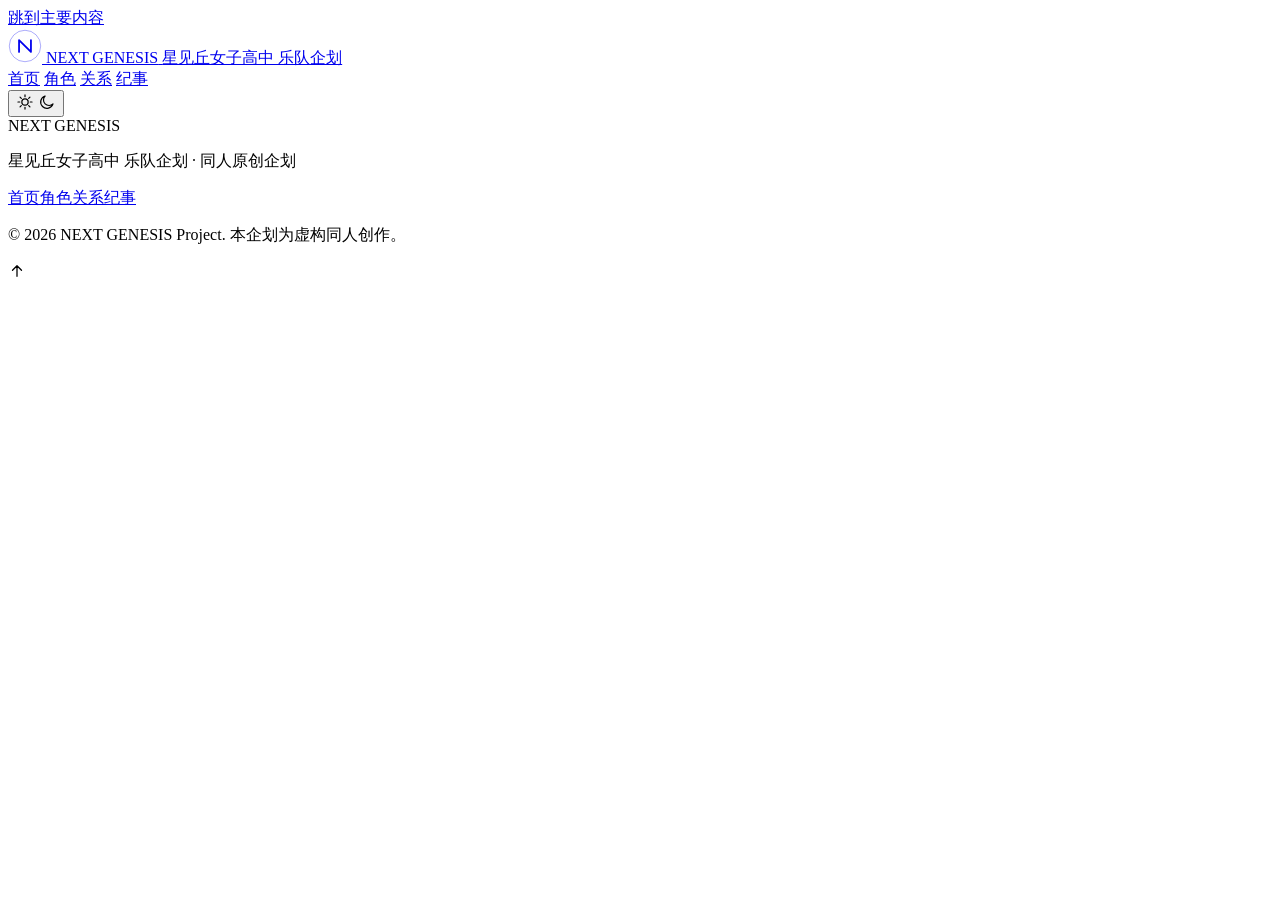
==== index.html @ 003475b8 "Add files via upload" ====
<!DOCTYPE html>
<html lang="zh-CN" data-theme="light">
<head>
<meta charset="UTF-8">
<meta name="viewport" content="width=device-width, initial-scale=1, viewport-fit=cover">
<title>NEXT GENESIS │ 星见丘女子高中 乐队企划</title>
<meta name="description" content="NEXT GENESIS —— 星见丘女子高中的八支乐队、二十四位少女与她们的纪事。">
<meta name="theme-color" content="#F7F7F5">
<link rel="icon" href="data:image/svg+xml,<svg xmlns='http://www.w3.org/2000/svg' viewBox='0 0 100 100'><rect width='100' height='100' rx='22' fill='%2317191C'/><text x='50' y='68' font-size='58' text-anchor='middle' fill='%23F7F7F5' font-family='serif'>N</text></svg>">
<link rel="stylesheet" href="/projectRE/assets/css/style.css">
</head>
<body>
<a class="skip-link" href="#main">跳到主要内容</a>

<div class="grain" aria-hidden="true"></div>

<header class="site-header" id="siteHeader">
  <div class="wrap header-inner">
    <a class="brand" href="#/">
      <span class="brand-mark" aria-hidden="true">
        <svg viewBox="0 0 40 40" width="34" height="34" role="presentation">
          <circle cx="20" cy="20" r="18.5" fill="none" stroke="currentColor" stroke-width="1.1" opacity=".35"/>
          <path d="M13 27V13l14 14V13" fill="none" stroke="currentColor" stroke-width="2.1" stroke-linecap="round" stroke-linejoin="round"/>
        </svg>
      </span>
      <span class="brand-text">
        <span class="brand-name">NEXT GENESIS</span>
        <span class="brand-sub">星见丘女子高中 乐队企划</span>
      </span>
    </a>

    <nav class="site-nav" aria-label="主导航">
      <a href="#/" data-nav="home">首页</a>
      <a href="#/members" data-nav="members">角色</a>
      <a href="#/relations" data-nav="relations">关系</a>
      <a href="#/chronicle" data-nav="chronicle">纪事</a>
    </nav>

    <button class="theme-toggle" id="themeToggle" type="button" aria-label="切换深色模式" title="切换深色模式">
      <svg class="icon-sun" viewBox="0 0 24 24" width="18" height="18" aria-hidden="true"><circle cx="12" cy="12" r="4.2" fill="none" stroke="currentColor" stroke-width="1.6"/><g stroke="currentColor" stroke-width="1.6" stroke-linecap="round"><path d="M12 2.6v2.4M12 19v2.4M2.6 12H5M19 12h2.4M5.4 5.4l1.7 1.7M16.9 16.9l1.7 1.7M18.6 5.4l-1.7 1.7M7.1 16.9l-1.7 1.7"/></g></svg>
      <svg class="icon-moon" viewBox="0 0 24 24" width="18" height="18" aria-hidden="true"><path d="M20 14.5A8.4 8.4 0 1 1 9.5 4a6.9 6.9 0 0 0 10.5 10.5z" fill="none" stroke="currentColor" stroke-width="1.6" stroke-linejoin="round"/></svg>
    </button>
  </div>
</header>

<main id="main" class="site-main"></main>

<footer class="site-footer">
  <div class="wrap footer-inner">
    <div class="footer-brand">
      <span class="footer-mark">NEXT GENESIS</span>
      <p class="footer-note">星见丘女子高中 乐队企划 · 同人原创企划</p>
    </div>
    <nav class="footer-nav" aria-label="页脚导航">
      <a href="#/">首页</a><a href="#/members">角色</a><a href="#/relations">关系</a><a href="#/chronicle">纪事</a>
    </nav>
    <p class="footer-copy">© <span id="year">2026</span> NEXT GENESIS Project. 本企划为虚构同人创作。</p>
  </div>
</footer>

<div class="to-top" id="toTop" role="button" tabindex="0" aria-label="回到顶部">
  <svg viewBox="0 0 24 24" width="18" height="18" aria-hidden="true"><path d="M12 19V5M6 11l6-6 6 6" fill="none" stroke="currentColor" stroke-width="1.7" stroke-linecap="round" stroke-linejoin="round"/></svg>
</div>

<script src="/projectRE/assets/js/data.js"></script>
<script src="/projectRE/assets/js/app.js"></script>
</body>
</html>
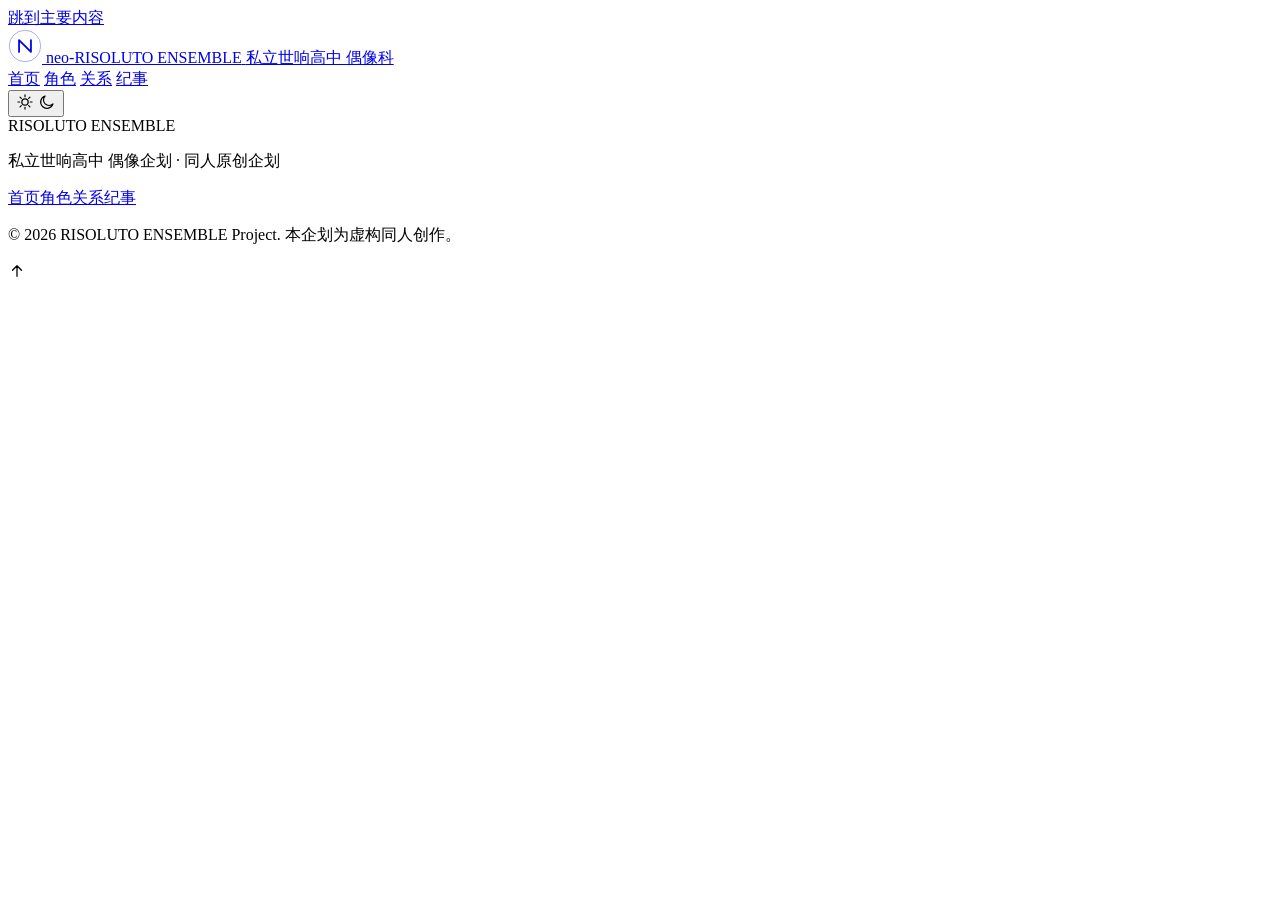
==== commit ead03137: "Add files via upload" ====
--- a/index.html
+++ b/index.html
@@ -24,8 +24,8 @@
         </svg>
       </span>
       <span class="brand-text">
-        <span class="brand-name">NEXT GENESIS</span>
-        <span class="brand-sub">星见丘女子高中 乐队企划</span>
+        <span class="brand-name">neo-RISOLUTO ENSEMBLE</span>
+        <span class="brand-sub">私立世响高中 偶像科</span>
       </span>
     </a>
 
@@ -48,13 +48,13 @@
 <footer class="site-footer">
   <div class="wrap footer-inner">
     <div class="footer-brand">
-      <span class="footer-mark">NEXT GENESIS</span>
-      <p class="footer-note">星见丘女子高中 乐队企划 · 同人原创企划</p>
+      <span class="footer-mark">RISOLUTO ENSEMBLE</span>
+      <p class="footer-note">私立世响高中 偶像企划 · 同人原创企划</p>
     </div>
     <nav class="footer-nav" aria-label="页脚导航">
       <a href="#/">首页</a><a href="#/members">角色</a><a href="#/relations">关系</a><a href="#/chronicle">纪事</a>
     </nav>
-    <p class="footer-copy">© <span id="year">2026</span> NEXT GENESIS Project. 本企划为虚构同人创作。</p>
+    <p class="footer-copy">© <span id="year">2026</span> RISOLUTO ENSEMBLE Project. 本企划为虚构同人创作。</p>
   </div>
 </footer>
 
